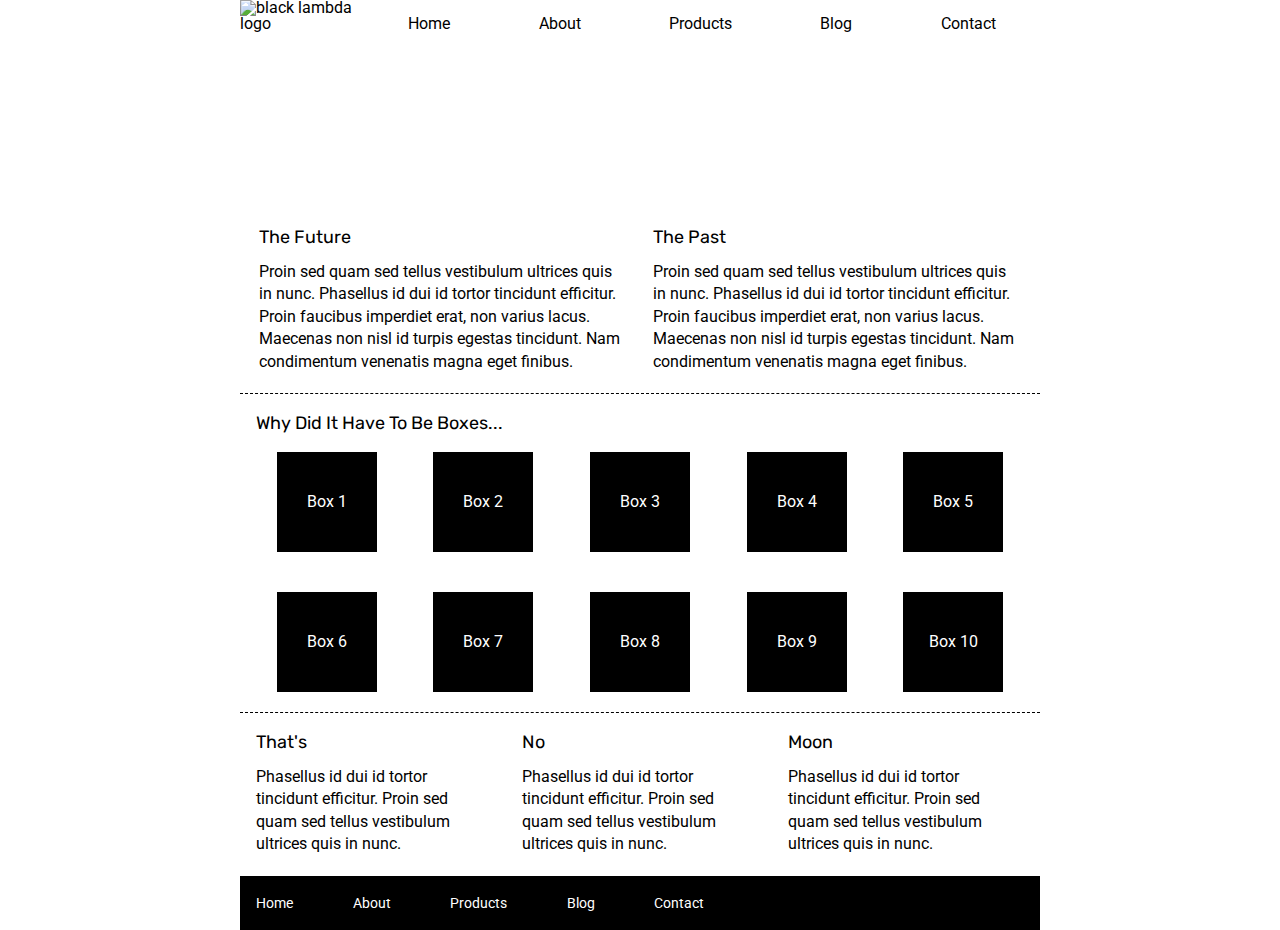
==== index.html @ 69138e3b "partially completed nav bar" ====
<!doctype html>

<html lang="en">
<head>
  <meta charset="utf-8">

  <title>Sprint Challenge - Home</title>

  <link href="https://fonts.googleapis.com/css?family=Roboto|Rubik" rel="stylesheet">
  <link rel="stylesheet" href="css/index.css">

</head>

<body>
    <div class="container">
        <header>
            <nav>
                <div class="logo">
                    <img src="img/lambda-black.png" alt="black lambda logo">
                </div>
                <div class="nav-links">
                    <a href="#">Home</a>
                    <a href="#">About</a>
                    <a href="#">Products</a>
                    <a href="#">Blog</a>
                    <a href="#">Contact</a>
                </div>
            </nav>
        </header>

        <section class="jumbo-img">
            <!-- Blank Image -->
        </section>

        <section class="top-content">
            <div class="text-container">
                <h2>The Future</h2>
                <p>Proin sed quam sed tellus vestibulum ultrices quis in nunc. Phasellus id dui id tortor tincidunt efficitur. Proin faucibus imperdiet erat, non varius lacus. Maecenas non nisl id turpis egestas tincidunt. Nam condimentum venenatis magna eget finibus.</p>
            </div>
            <div class="text-container">
                <h2>The Past</h2>
                <p>Proin sed quam sed tellus vestibulum ultrices quis in nunc. Phasellus id dui id tortor tincidunt efficitur. Proin faucibus imperdiet erat, non varius lacus. Maecenas non nisl id turpis egestas tincidunt. Nam condimentum venenatis magna eget finibus.</p>
            </div>
        </section>
        
        <section class="middle-content">
        
            <h2>Why Did It Have To Be Boxes...</h2>
            
            <div class="boxes">
                <div class="box">Box 1</div>
                <div class="box">Box 2</div>
                <div class="box">Box 3</div>
                <div class="box">Box 4</div>
                <div class="box">Box 5</div>
                <div class="box">Box 6</div>
                <div class="box">Box 7</div>
                <div class="box">Box 8</div>
                <div class="box">Box 9</div>
                <div class="box">Box 10</div>
            </div>
        
        </section>

        <section class="bottom-content">

            <div class="text-container">
                <h2>That's</h2>
                <p>Phasellus id dui id tortor tincidunt efficitur. Proin sed quam sed tellus vestibulum ultrices quis in nunc.</p>
            </div>
            <div class="text-container">
                <h2>No</h2>
                <p>Phasellus id dui id tortor tincidunt efficitur. Proin sed quam sed tellus vestibulum ultrices quis in nunc.</p>
            </div>
            <div class="text-container">
                <h2>Moon</h2>
                <p>Phasellus id dui id tortor tincidunt efficitur. Proin sed quam sed tellus vestibulum ultrices quis in nunc.</p>
            </div>

        </section>
        
        <footer>
            <nav>
                <a href="#">Home</a>
                <a href="#">About</a>
                <a href="#">Products</a>
                <a href="#">Blog</a>
                <a href="#">Contact</a>
            </nav>
        </footer>
    </div><!-- container -->        
</body>
</html>
---- css/index.css ----
/* http://meyerweb.com/eric/tools/css/reset/ 
   v2.0 | 20110126
   License: none (public domain)
*/

html, body, div, span, applet, object, iframe,
h1, h2, h3, h4, h5, h6, p, blockquote, pre,
a, abbr, acronym, address, big, cite, code,
del, dfn, em, img, ins, kbd, q, s, samp,
small, strike, strong, sub, sup, tt, var,
b, u, i, center,
dl, dt, dd, ol, ul, li,
fieldset, form, label, legend,
table, caption, tbody, tfoot, thead, tr, th, td,
article, aside, canvas, details, embed, 
figure, figcaption, footer, header, hgroup, 
menu, nav, output, ruby, section, summary,
time, mark, audio, video {
	margin: 0;
	padding: 0;
	/* border: 0; */
	font-size: 100%;
	font: inherit;
	vertical-align: baseline;
}
/* HTML5 display-role reset for older browsers */
article, aside, details, figcaption, figure, 
footer, header, hgroup, menu, nav, section {
	display: block;
}
body {
	line-height: 1;
}
ol, ul {
	list-style: none;
}
blockquote, q {
	quotes: none;
}
blockquote:before, blockquote:after,
q:before, q:after {
	content: '';
	content: none;
}
table {
	border-collapse: collapse;
	border-spacing: 0;
}

* {
    box-sizing: border-box;
    /* border: 1px solid lightgreen; */
}

html, body {
    height: 100%;
    font-family: 'Roboto', sans-serif;
}

h1, h2, h3, h4, h5 {
    font-size: 18px;
    margin-bottom: 15px;
    font-family: 'Rubik', sans-serif;
}

p {
    line-height: 1.4;
}

a{
    text-decoration: none;
    color: black;
}

.container {
    width: 800px;
    margin: 0 auto;
}

header nav{
    display: flex;
    /* background-color: black; */
}

header nav .nav-links{
    width: 100%;
    display: flex;
    align-items: flex-end;
    justify-content: space-around;
    /* margin-left: 5%; */
}

/* header nav .nav-links a{
    padding: 1% 4%;
} */

.jumbo-img{
    background-image: url('../img/jumbo.jpg');
    height: 20vh;
    margin-top: 2%;
    background-position:center;
    background-repeat: no-repeat;
}

.top-content {
    display: flex;
    flex-wrap: wrap;
    justify-content: space-evenly;
    margin-bottom: 20px;
    border-bottom: 1px dashed black;
}

.top-content .text-container {
    width: 48%;
    padding: 0 1%;
    padding-bottom: 20px;  
}

.middle-content {
    margin-bottom: 20px;
    border-bottom: 1px dashed black;
}

.middle-content h2 {
    padding: 0 2%;
    margin-bottom: 0;
}

.middle-content .boxes {
    display: flex;
    flex-wrap: wrap;
    justify-content: space-evenly;
}

.middle-content .boxes .box {
    width: 12.5%;
    height: 100px;
    background: black;
    margin: 20px 2.5%;
    color: white;
    display: flex;
    align-items: center;
    justify-content: center;
}

.bottom-content {
    display: flex;
    margin: 0 2% 20px;
    justify-content: space-around;
}

.bottom-content .text-container {
    padding-right: 4%;
}

.bottom-content .text-container:last-child {
    padding-right: 0;
}

footer {
    width: 100%;
    background: black;
}

footer nav {
    width: 60%;
    display: flex;
    justify-content: space-between;
    align-items: center;
    padding: 20px 2%;
    font-size: 14px;
}

footer nav a {
    color: white;
    text-decoration: none;
}
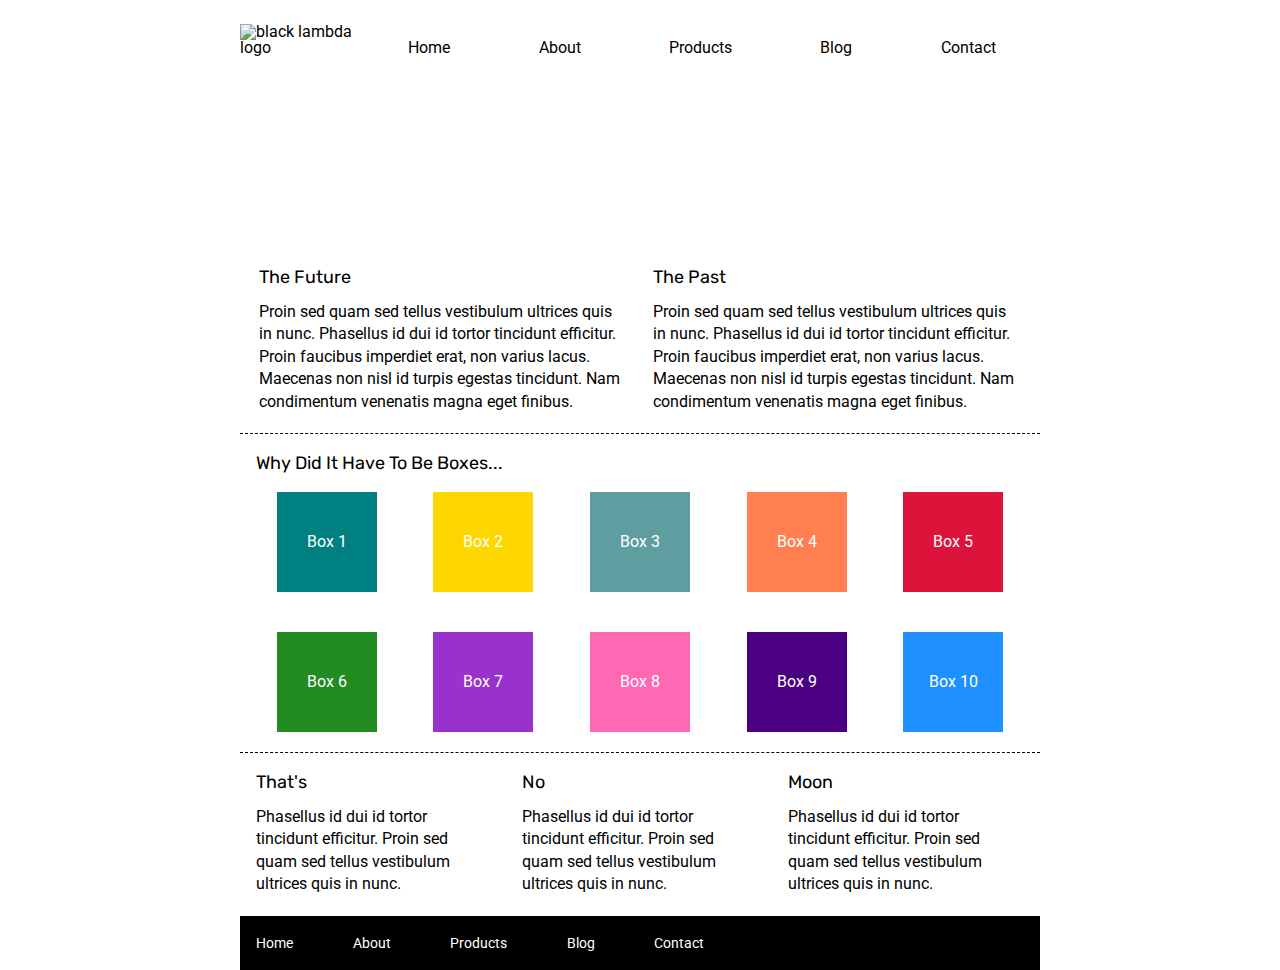
==== commit 9bc6a82e: "finished nav and added specific colors to the boxes - index.html" ====
--- a/index.html
+++ b/index.html
@@ -48,16 +48,16 @@
             <h2>Why Did It Have To Be Boxes...</h2>
             
             <div class="boxes">
-                <div class="box">Box 1</div>
-                <div class="box">Box 2</div>
-                <div class="box">Box 3</div>
-                <div class="box">Box 4</div>
-                <div class="box">Box 5</div>
-                <div class="box">Box 6</div>
-                <div class="box">Box 7</div>
-                <div class="box">Box 8</div>
-                <div class="box">Box 9</div>
-                <div class="box">Box 10</div>
+                <div class="box box1">Box 1</div>
+                <div class="box box2">Box 2</div>
+                <div class="box box3">Box 3</div>
+                <div class="box box4">Box 4</div>
+                <div class="box box5">Box 5</div>
+                <div class="box box6">Box 6</div>
+                <div class="box box7">Box 7</div>
+                <div class="box box8">Box 8</div>
+                <div class="box box9">Box 9</div>
+                <div class="box box10">Box 10</div>
             </div>
         
         </section>
--- a/css/index.css
+++ b/css/index.css
@@ -78,8 +78,14 @@
 }
 
 header nav{
+    margin-top: 3%;
     display: flex;
     /* background-color: black; */
+}
+
+.logo{
+    display: flex;
+    align-items: flex-end;
 }
 
 header nav .nav-links{
@@ -97,7 +103,7 @@
 .jumbo-img{
     background-image: url('../img/jumbo.jpg');
     height: 20vh;
-    margin-top: 2%;
+    margin: 2% 0;
     background-position:center;
     background-repeat: no-repeat;
 }
@@ -135,12 +141,52 @@
 .middle-content .boxes .box {
     width: 12.5%;
     height: 100px;
-    background: black;
+    /* background: black; */
     margin: 20px 2.5%;
     color: white;
     display: flex;
     align-items: center;
     justify-content: center;
+}
+
+.box1{
+    background: teal;
+}
+
+.box2{
+    background: gold;
+}
+
+.box3{
+    background: cadetblue;
+}
+
+.box4{
+    background: coral;
+}
+
+.box5{
+    background: crimson;
+}
+
+.box6{
+    background: forestgreen;
+}
+
+.box7{
+    background: darkorchid;
+}
+
+.box8{
+    background: hotpink;
+}
+
+.box9{
+    background: indigo;
+}
+
+.box10{
+    background: dodgerblue;
 }
 
 .bottom-content {
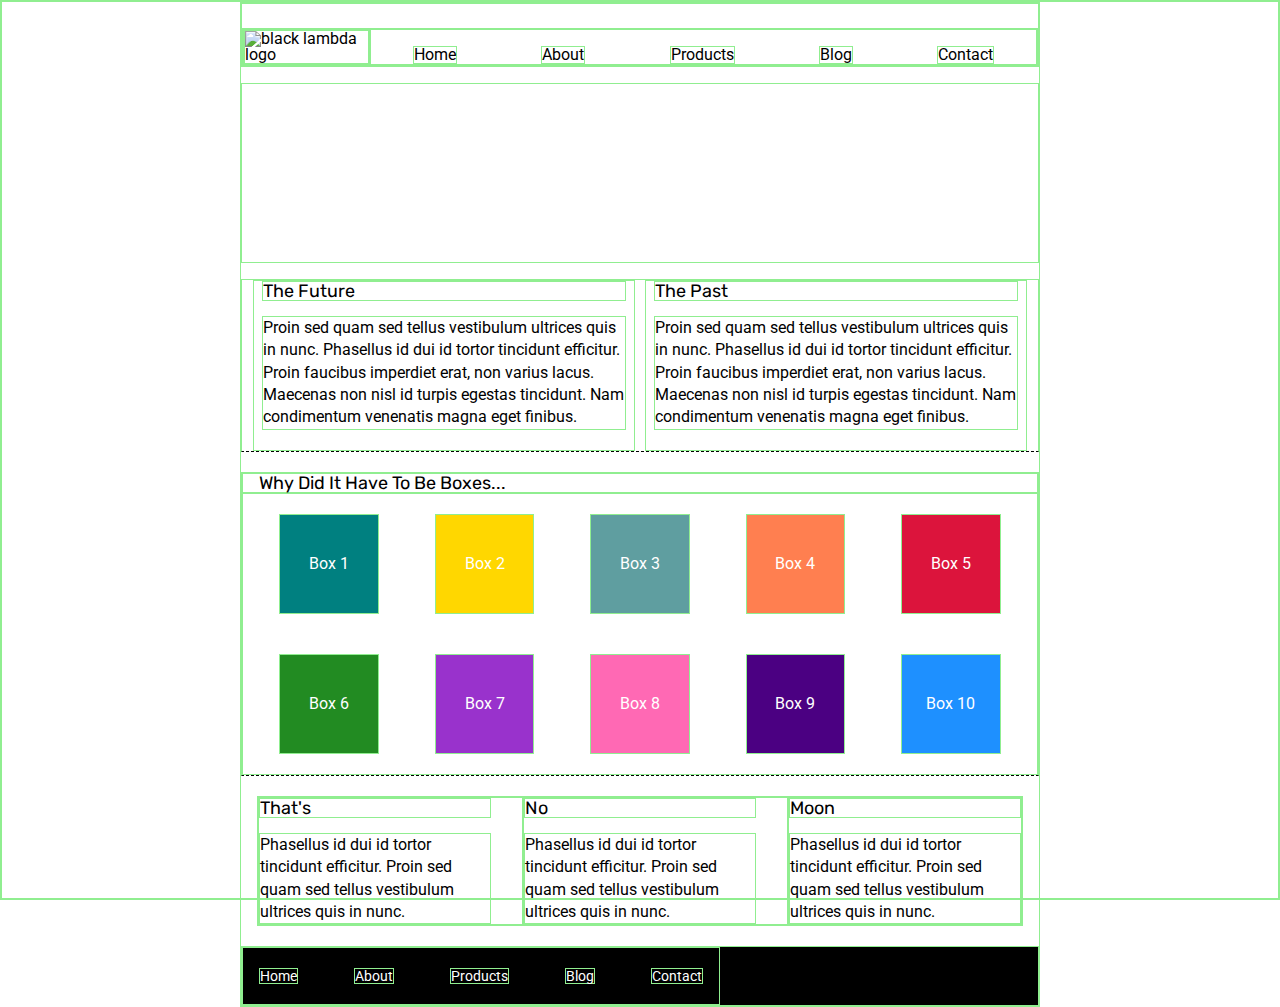
==== commit 2f947982: "finished top half of about page and linked home and about pages together" ====
--- a/index.html
+++ b/index.html
@@ -19,8 +19,8 @@
                     <img src="img/lambda-black.png" alt="black lambda logo">
                 </div>
                 <div class="nav-links">
-                    <a href="#">Home</a>
-                    <a href="#">About</a>
+                    <a href="index.html">Home</a>
+                    <a href="about.html">About</a>
                     <a href="#">Products</a>
                     <a href="#">Blog</a>
                     <a href="#">Contact</a>
--- a/css/index.css
+++ b/css/index.css
@@ -49,7 +49,7 @@
 
 * {
     box-sizing: border-box;
-    /* border: 1px solid lightgreen; */
+    border: 1px solid lightgreen;
 }
 
 html, body {
@@ -220,4 +220,51 @@
 footer nav a {
     color: white;
     text-decoration: none;
+}
+
+/* About Page Styling */
+
+.jumbo-about{
+    background-image: url('../img/jumbo-about.png');
+    height: 20vh;
+    margin-top: 2%;
+    background-position:center;
+    background-repeat: no-repeat;
+}
+
+.about{
+    border-bottom: 1px dashed black;
+    padding: 2% 2%;
+}
+
+.about-page{
+    display: flex;
+    flex-wrap: wrap;
+    max-width: 100%;
+    margin-top: 2.5%;
+    justify-content: space-evenly;
+}
+
+.card{
+    display: flex;
+    flex-direction: column;
+    /* text-align: center; */
+    align-items: flex-start;
+    width: 45%;
+    border-bottom: 1px dashed black;
+    padding: 2% 0;
+}
+
+.card img{
+    width: 100%;
+}
+
+.card p{
+    margin-bottom: 5%;
+}
+
+.card a{
+    border: 1px solid black;
+    border-radius: 15%;
+    padding: 4%;
 }